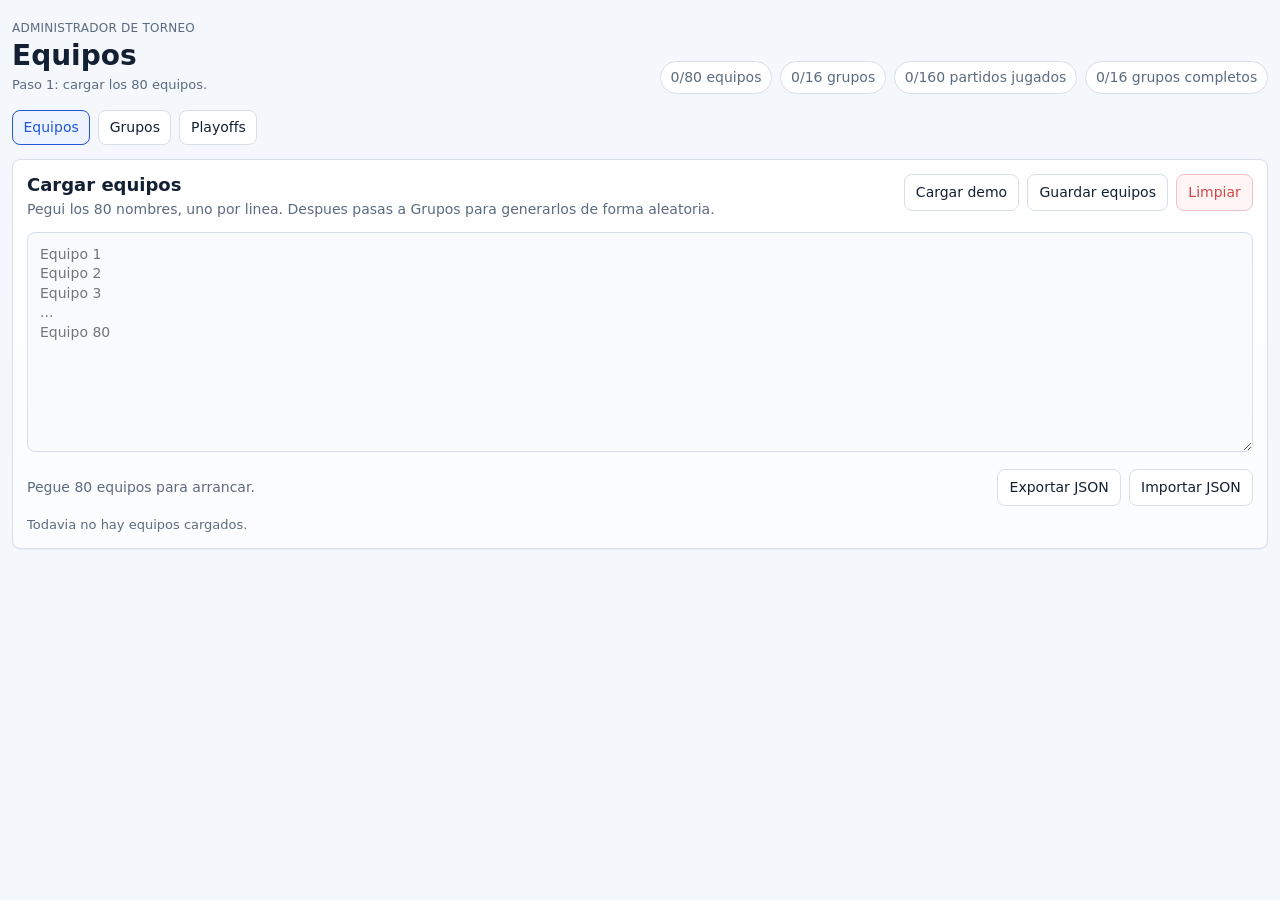
==== index.html @ 349978ed "Initial commit" ====
<!doctype html>
<html lang="es">
  <head>
    <meta charset="utf-8" />
    <meta name="viewport" content="width=device-width, initial-scale=1" />
    <meta http-equiv="refresh" content="0; url=./equipos.html" />
    <title>Torneo Admin</title>
  </head>
  <body>
    <p><a href="./equipos.html">Ir a la app</a></p>
  </body>
</html>
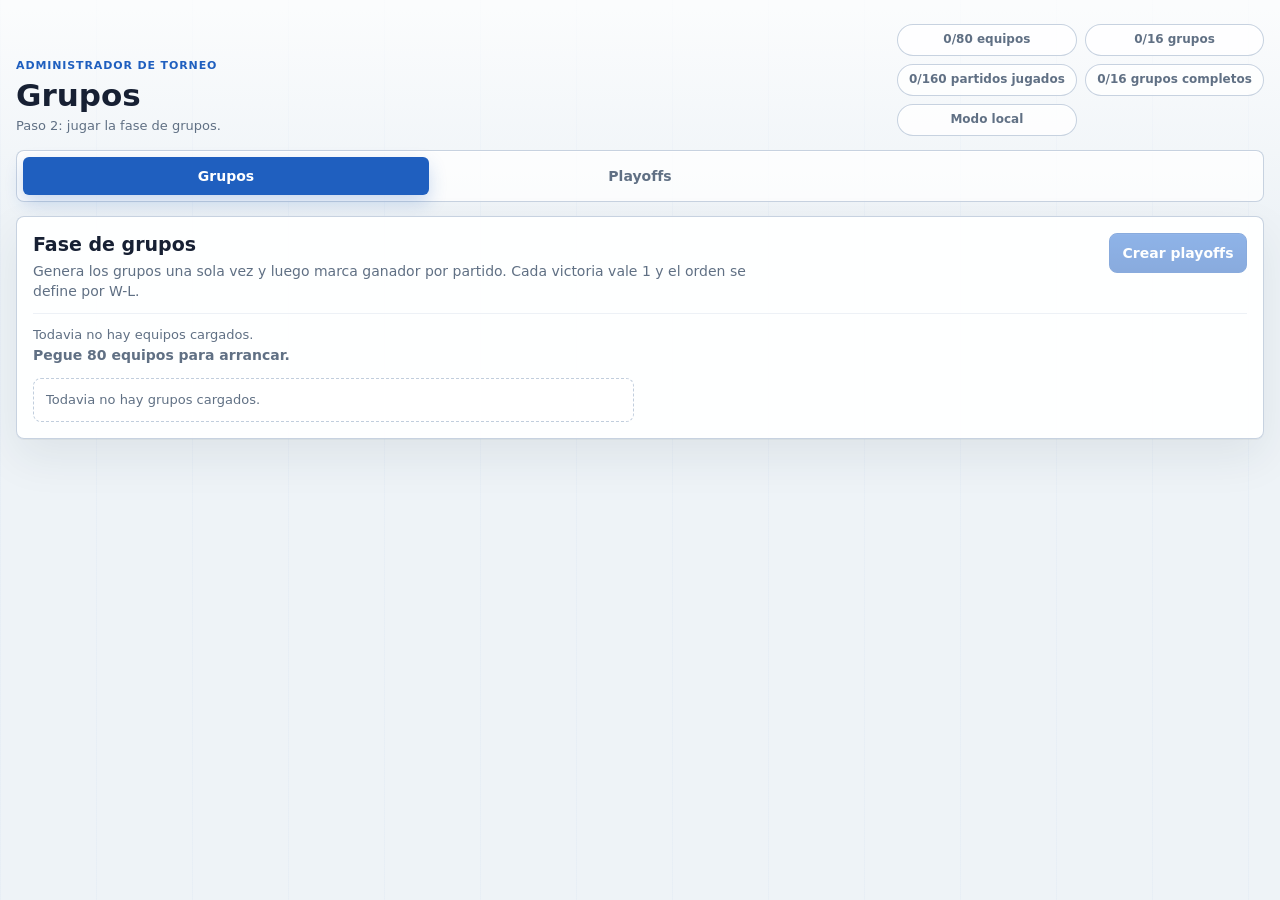
==== commit f6a3ea60: "feat: final product, removed dev options" ====
--- a/index.html
+++ b/index.html
@@ -3,10 +3,10 @@
   <head>
     <meta charset="utf-8" />
     <meta name="viewport" content="width=device-width, initial-scale=1" />
-    <meta http-equiv="refresh" content="0; url=./equipos.html" />
+    <meta http-equiv="refresh" content="0; url=./grupos.html" />
     <title>Torneo Admin</title>
   </head>
   <body>
-    <p><a href="./equipos.html">Ir a la app</a></p>
+    <p><a href="./grupos.html">Ir a la app</a></p>
   </body>
 </html>
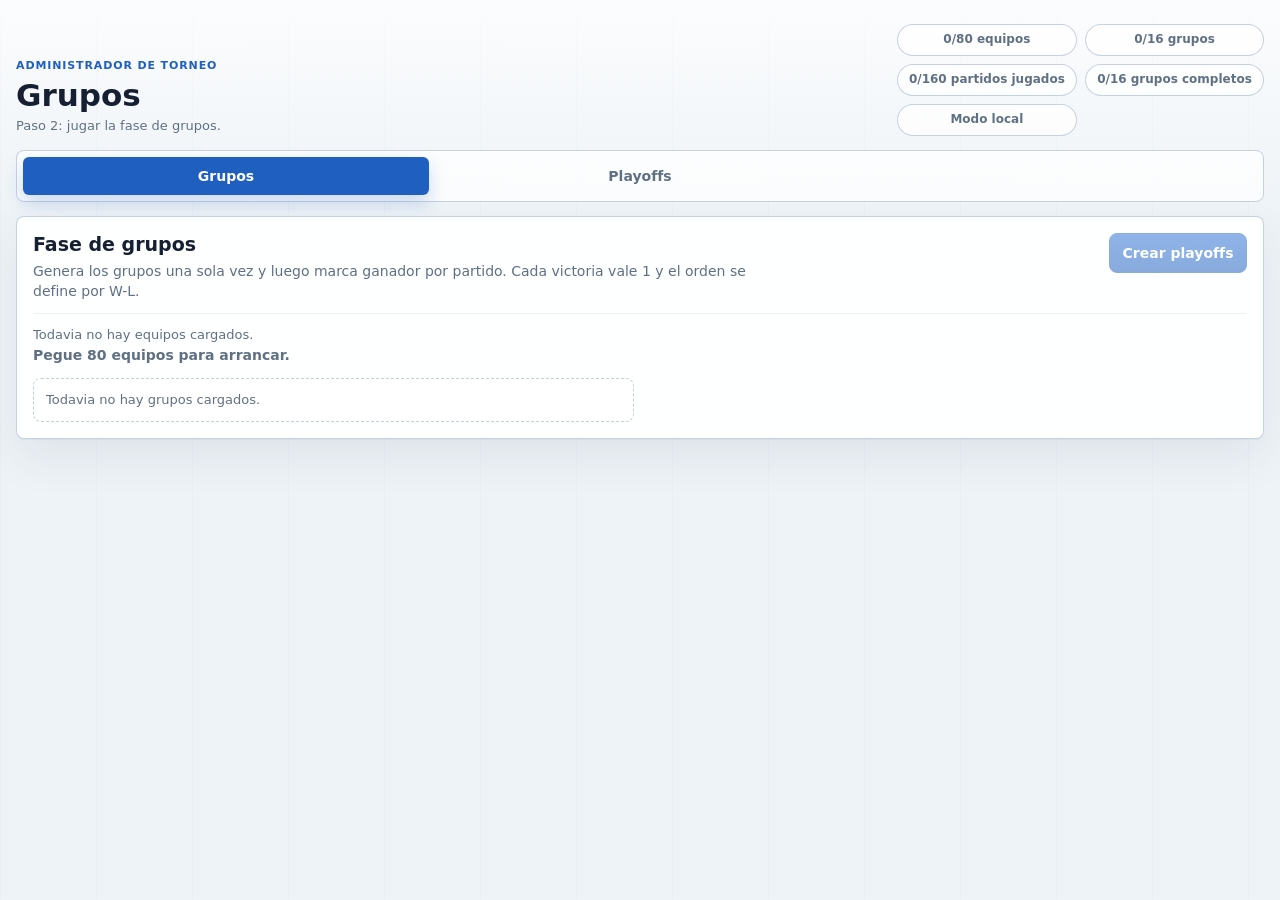
==== commit b14eb2a0: "feat: added favicon" ====
--- a/index.html
+++ b/index.html
@@ -4,9 +4,12 @@
     <meta charset="utf-8" />
     <meta name="viewport" content="width=device-width, initial-scale=1" />
     <meta http-equiv="refresh" content="0; url=./grupos.html" />
+
+    <link rel="icon" href="./favicon.ico" type="image/x-icon" />
+
     <title>Torneo Admin</title>
   </head>
   <body>
     <p><a href="./grupos.html">Ir a la app</a></p>
   </body>
-</html>
+</html>
